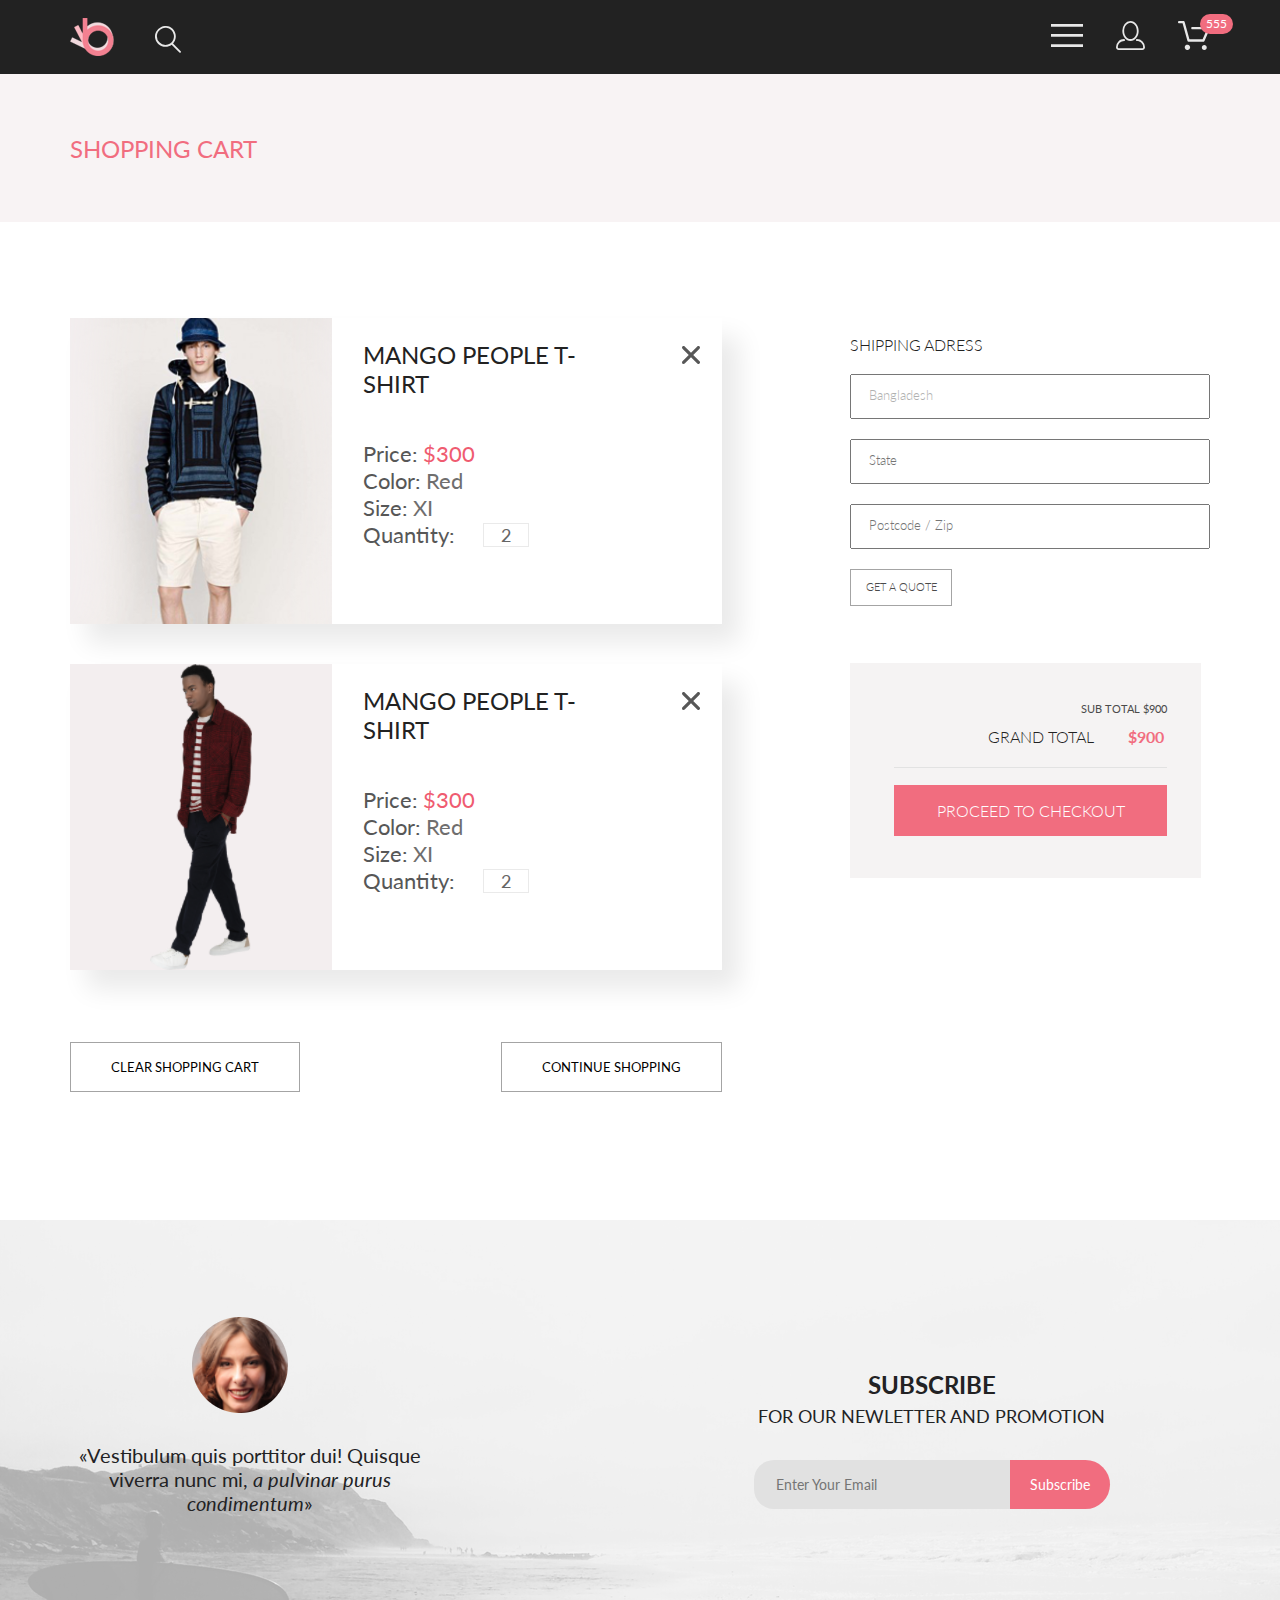
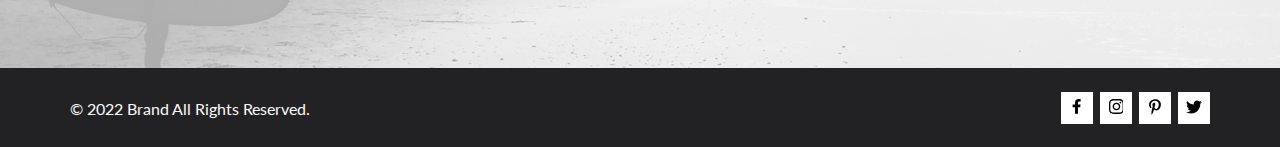
==== cart.html @ 94cdddfb "advanced verstka home work 5" ====
<!DOCTYPE html>
<html lang="en">
  <head>
    <meta charset="UTF-8">
    <meta name="viewport" content="width=device-width, initial-scale=1.0">
    <link rel="preconnect" href="https://fonts.googleapis.com">
    <link rel="preconnect" href="https://fonts.gstatic.com" crossorigin>
    <link href="https://fonts.googleapis.com/css2?family=Lato:ital,wght@0,100;0,300;0,400;0,700;0,900;1,100;1,300;1,400;1,700;1,900&display=swap" rel="stylesheet">
    <link rel="stylesheet" href="./css/style.css">
    <title>Document</title>
  </head>
  <body>
    <header class="header center">
      <nav class="header__left">
        <a href="./index.html" class="header__link">
          <img src="./img/logo_icon.svg" alt="логотип">
        </a>
        <a href="#" class="header__link">
          <svg width="26.002" height="26.792" fill="none" xmlns="http://www.w3.org/2000/svg"><path d="M18.06 17.41c1.61-1.76 2.57-4.02 2.71-6.4.14-2.39-.54-4.74-1.94-6.68-1.39-1.94-3.4-3.34-5.71-3.97a10.382 10.382 0 0 0-11.98 5.3 10.404 10.404 0 0 0-.92 6.89c.5 2.33 1.78 4.43 3.64 5.93s4.17 2.31 6.56 2.3c2.25.01 4.44-.73 6.24-2.08l7.75 7.8c.08.09.18.16.3.21.11.05.23.08.36.08a.937.937 0 0 0 .66-.29.98.98 0 0 0 .27-.67c0-.25-.1-.49-.27-.67l-7.67-7.75ZM1.88 10.28c.02-1.68.53-3.32 1.47-4.72A8.561 8.561 0 0 1 7.2 2.45c1.56-.64 3.27-.8 4.92-.46 1.65.33 3.17 1.15 4.36 2.35a8.534 8.534 0 0 1 2.31 4.37c.33 1.65.16 3.37-.49 4.92a8.463 8.463 0 0 1-3.15 3.82c-1.4.94-3.05 1.44-4.73 1.44a8.641 8.641 0 0 1-6.05-2.54 8.597 8.597 0 0 1-2.49-6.07Z" fill="#E8E8E8"/></svg>
        </a>
      </nav>
      <nav class="header__right">
        <input type="checkbox" name="show-menu" id="show-menu">
        <label class="show-menu" for="show-menu">
            <svg width="32" height="23" fill="none" xmlns="http://www.w3.org/2000/svg">
            <path d="M0 23v-2.69h32V23H0Zm0-10.24v-2.7h32v2.7H0ZM0 2.68V0h32v2.68H0Z" fill="#E8E8E8"/>
            </svg>
        </label>
        <div class="popup-menu">
          <div class="popup-menu__relative">
            <button class="popup-menu__close">
              <svg width="12.012" height="12.012" fill="none" xmlns="http://www.w3.org/2000/svg">
                <path d="m7.41 6 4.3-4.29c.19-.19.29-.45.29-.71a.99.99 0 0 0-1-1c-.26 0-.52.1-.71.29L6 4.59 1.71.29A.99.99 0 0 0 1 0a.99.99 0 0 0-1 1c0 .26.1.52.29.71L4.59 6l-4.3 4.29A.986.986 0 0 0 0 11a.986.986 0 0 0 .29.71c.09.09.21.17.33.22.12.05.25.08.38.08s.26-.03.39-.08c.12-.05.23-.13.32-.22L6 7.41l4.29 4.3c.09.09.21.17.33.22.12.05.25.08.38.08s.26-.03.39-.08c.12-.05.23-.13.32-.22s.17-.2.22-.33c.05-.12.08-.25.08-.38s-.03-.26-.08-.38a.955.955 0 0 0-.22-.33L7.41 6Z" fill="#6F6E6E"/>
              </svg>
            </button>
            <h2 class="popup-menu__title">MENU</h2>
            <ul class="popup-menu__list">
              <li class="popup-menu__item">
                <span class="popup-menu__item-title">MAN</span>
                <a href="./catalog.html" class="popup-menu__link">Accessories</a>
                <a href="./catalog.html" class="popup-menu__link">Bags</a>
                <a href="./catalog.html" class="popup-menu__link">Denim</a>
                <a href="./catalog.html" class="popup-menu__link">T-Shirts</a>
              </li>
              <li class="popup-menu__item">
                <span class="popup-menu__item-title">WOMAN</span>
                <a href="./catalog.html" class="popup-menu__link">Accessories</a>
                <a href="./catalog.html" class="popup-menu__link">Jackets &amp;&nbsp;Coats</a>
                <a href="./catalog.html" class="popup-menu__link">Polos</a>
                <a href="./catalog.html" class="popup-menu__link">T-Shirts</a>
                <a href="./catalog.html" class="popup-menu__link">Shirts</a>
              </li>
              <li class="popup-menu__item">
                <span class="popup-menu__item-title">KIDS</span>
                <a href="./catalog.html" class="popup-menu__link">Accessories</a>
                <a href="./catalog.html" class="popup-menu__link">Jackets &amp;&nbsp;Coats</a>
                <a href="./catalog.html" class="popup-menu__link">Polos</a>
                <a href="./catalog.html" class="popup-menu__link">T-Shirts</a>
                <a href="./catalog.html" class="popup-menu__link">Shirts</a>
                <a href="./catalog.html" class="popup-menu__link">Bags</a>
              </li>
            </ul>
          </div>
        </div>
        <a href="./registration.html" class="header__link">
          <svg width="29" height="29" fill="none" xmlns="http://www.w3.org/2000/svg">
            <path d="M14.5 19.93c4.5 0 8.15-4.47 8.15-9.97C22.65 4.47 19 0 14.5 0a7.43 7.43 0 0 0-5.84 3 11.106 11.106 0 0 0-2.32 6.97c0 5.49 3.66 9.96 8.16 9.96Zm0-18.12c3.5 0 6.34 3.66 6.34 8.15 0 4.5-2.85 8.16-6.34 8.16-3.5 0-6.35-3.66-6.35-8.16 0-4.49 2.85-8.15 6.35-8.15Zm6.34 16.31c-.24 0-.47.1-.64.27a.91.91 0 0 0-.27.64c0 .24.1.47.27.64.17.17.4.26.64.26 1.68 0 3.29.67 4.48 1.86a6.36 6.36 0 0 1 1.86 4.49.9.9 0 0 1-.26.64.9.9 0 0 1-.64.26H2.71a.9.9 0 0 1-.64-.26.944.944 0 0 1-.26-.64c0-1.68.67-3.3 1.86-4.49a6.378 6.378 0 0 1 4.48-1.86.9.9 0 0 0 .64-.26c.17-.17.27-.4.27-.64s-.1-.47-.27-.64a.91.91 0 0 0-.64-.27c-2.16 0-4.23.86-5.76 2.39A8.15 8.15 0 0 0 0 26.28c0 .72.28 1.41.79 1.92s1.2.79 1.92.8h23.57a2.76 2.76 0 0 0 1.92-.8c.51-.51.79-1.2.8-1.92a8.202 8.202 0 0 0-2.4-5.77 8.145 8.145 0 0 0-5.76-2.39Z" fill="#E8E8E8"/>
          </svg>
        </a>
        <div class="header__basket">
          <a href="#" class="header__link">
            <svg width="31.996" height="29" fill="none" xmlns="http://www.w3.org/2000/svg"><path d="M26.2 29c-.65-.03-1.26-.31-1.71-.78-.44-.47-.68-1.1-.67-1.75.01-.65.28-1.27.74-1.72a2.52 2.52 0 0 1 1.74-.71c.64 0 1.27.26 1.73.71.46.45.73 1.07.74 1.72.02.65-.23 1.28-.67 1.75-.44.47-1.06.75-1.7.78h-.2ZM6.75 26.31c0-.53.16-1.04.45-1.48.29-.44.71-.79 1.2-.99.49-.2 1.03-.26 1.55-.15.52.1 1 .36 1.37.73.38.37.63.85.74 1.37.1.52.05 1.06-.16 1.55-.2.49-.54.91-.98 1.2a2.647 2.647 0 0 1-2.52.25 2.654 2.654 0 0 1-1.45-1.45c-.13-.32-.2-.67-.2-1.03Zm3.8-5.63a1.197 1.197 0 0 1-1.15-.87L4.57 2.36H1.18c-.32 0-.62-.13-.84-.35C.12 1.79 0 1.49 0 1.18 0 .86.12.56.34.34.56.12.86 0 1.18 0h4.28c.26-.01.51.08.72.24.2.15.35.37.42.62l4.83 17.46h13.18L29 8.27H14.4c-.16 0-.32-.02-.47-.08-.14-.06-.28-.14-.39-.25a1.142 1.142 0 0 1-.36-.85c0-.16.03-.32.09-.46.06-.15.15-.28.27-.39.11-.11.25-.2.39-.26.15-.05.31-.08.47-.07h16.41c.19-.01.39.04.56.14.17.09.32.22.42.39.11.16.18.35.2.55.01.19-.02.39-.09.57l-5.41 12.41c-.09.21-.24.39-.44.52-.19.12-.41.19-.64.19H10.55Z" fill="#E8E8E8"/></svg>
          </a>
          <div class="header__basket-added">555</div>
        </div>
      </nav>
    </header>
    <main>
      <nav class="first-section-header center">
        <a href="#" class="first-section-header__left">SHOPPING CART</a>
      </nav>
      <section class="shopping center">
        <div class="shopping__cards">
          <div class="card">
            <img src="./img/card_1.png" alt="карточка товара" class="card__img">
            <svg class="card__close" width="18" height="18" fill="none" xmlns="http://www.w3.org/2000/svg">
              <path d="m11.24 9 6.29-6.29c.29-.3.46-.7.46-1.12 0-.42-.17-.83-.46-1.13-.3-.3-.7-.46-1.13-.46-.42 0-.82.16-1.12.46L9 6.75 2.71.46C2.41.16 2.01 0 1.59 0 1.16 0 .76.16.46.46c-.3.3-.46.7-.46 1.13 0 .42.16.82.46 1.12L6.75 9 .46 15.28c-.3.3-.46.7-.46 1.12A1.588 1.588 0 0 0 1.59 18c.42 0 .82-.17 1.12-.47L9 11.24l6.28 6.29a1.583 1.583 0 0 0 2.25 0 1.583 1.583 0 0 0 0-2.25L11.24 9Z" fill="#575757"/>
            </svg>
            <div class="card__description">
              <a href="./product.html" class="card__link">MANGO PEOPLE T-SHIRT</a>
              <div class="card__specifications">
                <div class="card__price">
                  Price:
                  <p class="card__price-value">
                    $300
                  </p>
                </div>
                <div class="card__color">
                  Color:
                  <p class="card__color-value">
                    Red
                  </p>
                </div>
                <div class="card__size">
                  Size:
                  <p class="card__size-value">
                    XI
                  </p>
                </div>
                <div class="card__quantity">
                  <span>Quantity: </span>
                  <input type="number" name="inp_quantity" id="quantity_value" class="card__quantity-value" value="2" min="0">
                </div>
              </div>
            </div>
          </div>
          <div class="card">
            <img src="./img/card_2.png" alt="карточка товара" class="card__img">
            <svg class="card__close" width="18" height="18" fill="none" xmlns="http://www.w3.org/2000/svg">
              <path d="m11.24 9 6.29-6.29c.29-.3.46-.7.46-1.12 0-.42-.17-.83-.46-1.13-.3-.3-.7-.46-1.13-.46-.42 0-.82.16-1.12.46L9 6.75 2.71.46C2.41.16 2.01 0 1.59 0 1.16 0 .76.16.46.46c-.3.3-.46.7-.46 1.13 0 .42.16.82.46 1.12L6.75 9 .46 15.28c-.3.3-.46.7-.46 1.12A1.588 1.588 0 0 0 1.59 18c.42 0 .82-.17 1.12-.47L9 11.24l6.28 6.29a1.583 1.583 0 0 0 2.25 0 1.583 1.583 0 0 0 0-2.25L11.24 9Z" fill="#575757"/>
            </svg>
            <div class="card__description">
              <a href="./product.html" class="card__link">MANGO PEOPLE T-SHIRT</a>
              <div class="card__specifications">
                <div class="card__price">
                  Price:
                  <p class="card__price-value">
                    $300
                  </p>
                </div>
                <div class="card__color">
                  Color:
                  <p class="card__color-value">
                    Red
                  </p>
                </div>
                <div class="card__size">
                  Size:
                  <p class="card__size-value">
                    XI
                  </p>
                </div>
                <div class="card__quantity">
                  <span>Quantity: </span>
                  <input
                    type="number" name="inp_quantity" id="quantity_value2" class="card__quantity-value" value="2" min="0">
                </div>
              </div>
            </div>
          </div>
          <div class="shopping__buttons">
            <button class="shopping__button">
              CLEAR SHOPPING CART
            </button>
            <button class="shopping__button">
              CONTINUE SHOPPING
            </button>
          </div>
        </div>
        <form action="#" class="form">
          <div class="form__inputs">
            <h2 class="form__title">
              SHIPPING ADRESS
            </h2>
            <input type="text" class="form__country" placeholder="Bangladesh">
            <input type="text" class="form__state" placeholder="State">
            <input type="text" class="form__postindex" placeholder="Postcode / Zip">
            <button class="form__getbutton">
              GET A&nbsp;QUOTE
            </button>
          </div>
          <div class="form__total">
            <p class="form__total-cost">
              SUB TOTAL
              <span class="shopping_address_total_cost_value">$900</span>
            </p>
            <p class="form__grandcost">
              GRAND TOTAL
              <span class="form__grandcost-value">$900</span>
            </p>
              <div class="form__divider">
                <button class="form__button">
                  PROCEED TO&nbsp;CHECKOUT
                </button>
              </div>
          </div>
        </form>
      </section>
    </main>
    <footer class="relative-footer">
      <div class="subscribe">
        <div class="subscribe__shading">
          <div class="subscribe__photo">
            <img src="./img/happy_woman_intersect.png" alt="иконка счастливой женщины" class="subscribe__img">
            <p class="subscribe__text">
              &laquo;Vestibulum quis porttitor dui! Quisque<br>viverra nunc&nbsp;mi, <i>a&nbsp;pulvinar purus<br>condimentum</i>&raquo;
            </p>
          </div>
          <form class="subscribe__form" action="#" method="post">
            <h2 class="subscribe__title">
              SUBSCRIBE<br><span>FOR OUR NEWLETTER AND PROMOTION</span>
            </h2>
            <div class="subscribe__email">
              <input type="email" name="user_email" placeholder="Enter Your Email" id="inp_user_email">
              <button class="subscribe__button">Subscribe</button>
            </div>
          </form>
        </div>
      </div>
      <div class="footer center">
        <h2 class="footer__copyright">&copy;&nbsp;2022 Brand All Rights Reserved.</h2>
        <nav class="footer__nav">
          <a class="footer__link">
            <svg width="9.932739" height="16.000000" fill="none" xmlns="http://www.w3.org/2000/svg">
              <rect width="9.932734" height="16.000000" fill="white" fill-opacity="0"/>
              <rect width="9.932734" height="16.000000" fill="#FFFFFF" fill-opacity="0"/>
              <path d="M8.16 8.28L8.58 5.61L5.96 5.61L5.96 3.88C5.96 3.15 6.32 2.44 7.5 2.44L8.69 2.44L8.69 0.17C8.69 0.17 7.61 0 6.57 0C4.42 0 3.01 1.27 3.01 3.58L3.01 5.61L0.62 5.61L0.62 8.28L3.01 8.28L3.01 14.72L5.96 14.72L5.96 8.28L8.16 8.28Z" fill="#000000" fill-opacity="1.000000" fill-rule="nonzero"/>
            </svg>
          </a>
          <a class="footer__link">
            <svg width="14.899048" height="17.000000" fill="none" xmlns="http://www.w3.org/2000/svg">
              <rect width="14.899101" height="17.000000" fill="#FFFFFF" fill-opacity="0"/>
              <path id="Vector" d="M7.45 4.68C5.33 4.68 3.63 6.38 3.63 8.49C3.63 10.6 5.33 12.31 7.45 12.31C9.56 12.31 11.27 10.6 11.27 8.49C11.27 6.38 9.56 4.68 7.45 4.68ZM7.45 10.97C6.08 10.97 4.96 9.86 4.96 8.49C4.96 7.12 6.08 6.01 7.45 6.01C8.82 6.01 9.93 7.12 9.93 8.49C9.93 9.86 8.81 10.97 7.45 10.97ZM12.32 4.52C12.32 5.02 11.92 5.41 11.43 5.41C10.93 5.41 10.53 5.01 10.53 4.52C10.53 4.03 10.93 3.63 11.43 3.63C11.92 3.63 12.32 4.03 12.32 4.52ZM14.85 5.42C14.79 4.23 14.52 3.18 13.64 2.31C12.77 1.44 11.71 1.16 10.52 1.1C9.29 1.03 5.6 1.03 4.37 1.1C3.18 1.16 2.12 1.43 1.25 2.3C0.37 3.17 0.1 4.23 0.04 5.42C-0.03 6.65 -0.03 10.33 0.04 11.56C0.1 12.75 0.37 13.81 1.25 14.68C2.12 15.55 3.18 15.82 4.37 15.88C5.6 15.95 9.29 15.95 10.52 15.88C11.71 15.82 12.77 15.55 13.64 14.68C14.51 13.81 14.79 12.75 14.85 11.56C14.92 10.33 14.92 6.65 14.85 5.42ZM13.26 12.88C13 13.53 12.5 14.03 11.84 14.29C10.86 14.68 8.53 14.59 7.45 14.59C6.36 14.59 4.03 14.68 3.05 14.29C2.4 14.03 1.9 13.53 1.64 12.88C1.25 11.9 1.34 9.57 1.34 8.49C1.34 7.41 1.25 5.08 1.64 4.11C1.9 3.45 2.4 2.95 3.05 2.69C4.04 2.3 6.36 2.39 7.45 2.39C8.53 2.39 10.86 2.31 11.84 2.69C12.49 2.95 13 3.45 13.26 4.11C13.65 5.09 13.56 7.41 13.56 8.49C13.56 9.57 13.65 11.9 13.26 12.88Z" fill="#000000" fill-opacity="1.000000" fill-rule="nonzero"/>
            </svg>
          </a>
          <a class="footer__link">
            <svg width="11.919" height="16" fill="none" xmlns="http://www.w3.org/2000/svg">
                <path d="M6.33.2C3.14.2 0 2.34 0 5.79 0 8 1.22 9.25 1.97 9.25c.31 0 .48-.87.48-1.11 0-.29-.73-.91-.73-2.12 0-2.51 1.9-4.29 4.36-4.29 2.11 0 3.67 1.21 3.67 3.43 0 1.66-.66 4.77-2.8 4.77-.77 0-1.43-.56-1.43-1.37 0-1.18.82-2.32.82-3.54 0-2.07-2.92-1.7-2.92.8 0 .53.07 1.11.3 1.59-.43 1.85-1.3 4.62-1.3 6.53 0 .59.08 1.17.14 1.76.1.12.05.11.21.05 1.56-2.15 1.51-2.58 2.22-5.4.38.73 1.37 1.13 2.15 1.13 3.29 0 4.77-3.24 4.77-6.15C11.91 2.22 9.25.2 6.33.2Z" fill="#000"/>
            </svg>
          </a>
          <a class="footer__link">
            <svg width="15.892" height="16" fill="none" xmlns="http://www.w3.org/2000/svg">
                <path d="M14.25 4.74c.01.14.01.28.01.42 0 4.34-3.27 9.33-9.26 9.33-1.85 0-3.56-.54-5-1.47.26.03.51.04.78.04 1.52 0 2.93-.52 4.05-1.4a3.255 3.255 0 0 1-3.05-2.27c.2.03.4.05.62.05.29 0 .58-.04.85-.12A3.265 3.265 0 0 1 .64 6.11v-.04c.43.24.94.39 1.47.41A3.295 3.295 0 0 1 .66 3.75c0-.61.16-1.17.44-1.65a9.253 9.253 0 0 0 6.72 3.43c-.05-.25-.08-.5-.08-.75C7.74 2.97 9.19 1.5 11 1.5c.93 0 1.78.39 2.38 1.03.73-.14 1.44-.41 2.06-.79-.24.76-.75 1.4-1.43 1.81.66-.07 1.29-.26 1.88-.51-.45.65-1 1.23-1.64 1.7Z" fill="#000"/>
            </svg>
          </a>
        </nav>
      </div>
    </footer>
  </body>
</html>
---- css/style.css ----
@charset "UTF-8";
.registration {
  display: flex;
  flex-wrap: wrap;
  justify-content: space-between;
  align-items: flex-start;
  gap: 128px;
  padding-top: 64px;
  padding-bottom: 96px;
}
.registration .reg-form {
  width: 360px;
  display: flex;
  flex-wrap: wrap;
  justify-content: center;
  align-items: flex-start;
  gap: 20px;
  flex-direction: column;
}
.registration .reg-form > input {
  width: 360px;
  padding-top: 13px;
  padding-bottom: 16px;
  padding-left: 17px;
  box-sizing: border-box;
  outline: none;
  color: #222;
  border: solid 1px #A4A4A4;
}
.registration .reg-form > input::-moz-placeholder {
  font-weight: 300;
  font-size: 13px;
  line-height: 16px;
  color: #B1B1B1;
}
.registration .reg-form > input::placeholder {
  font-weight: 300;
  font-size: 13px;
  line-height: 16px;
  color: #B1B1B1;
}
.registration .reg-form__fio {
  font-weight: 300;
  font-size: 16px;
  line-height: 19px;
  color: #222;
}
.registration .reg-form__login-details {
  font-weight: 300;
  font-size: 16px;
  line-height: 19px;
  color: #222;
}
.registration .reg-form__radio {
  display: flex;
  flex-wrap: wrap;
  justify-content: center;
  align-items: center;
  gap: 10px;
  margin-top: 11px;
  margin-bottom: 13px;
  color: black;
}
.registration .reg-form__label {
  margin-right: 10px;
  font-weight: 300;
  font-size: 11px;
  line-height: 13px;
  color: #222;
}
.registration .reg-form__hint {
  font-weight: 300;
  font-size: 13px;
  line-height: 16px;
  color: #B1B1B1;
  margin-top: -5px;
  margin-bottom: 19px;
}
.registration .reg-form__button {
  padding: 16px 30px;
  color: white;
  background-color: #F16D7F;
  border: none;
  display: flex;
  flex-wrap: wrap;
  justify-content: center;
  align-items: center;
  gap: 20px;
  transition: background-color 0.3s;
}
.registration .reg-form__button:hover {
  background-color: #EF5B70;
}
.registration__notes {
  display: flex;
  flex-wrap: wrap;
  justify-content: flex-start;
  align-items: flex-start;
  gap: 22px;
  flex-direction: column;
  font-weight: 300;
  font-size: 24px;
  line-height: 29px;
  color: #000;
  max-width: 652px;
}
.registration__title {
  font-weight: 300;
  font-size: 24px;
  line-height: 29px;
  color: #000;
}
.registration__list {
  list-style-type: none;
  list-style-position: inside;
}
.registration__item {
  padding-bottom: 16px;
  display: flex;
}
.registration__item::before {
  padding-right: 22px;
  content: "✓";
}
.registration__span {
  display: inline-block;
}

@media (max-width: 1139px) and (min-width: 768px) {
  .registration {
    gap: 22px;
    padding-top: 40px;
  }
  .registration__notes {
    font-weight: 300;
    font-size: 16px;
    line-height: 19px;
    color: #000;
    flex-grow: 1;
    flex-basis: 354px;
  }
  .registration__title {
    font-weight: 300;
    font-size: 16px;
    line-height: 19px;
    color: #000;
    padding-bottom: 10px;
  }
}
input[type=number]::-webkit-outer-spin-button,
input[type=number]::-webkit-inner-spin-button {
  -webkit-appearance: none;
  margin: 0;
}

.shopping {
  padding-top: 96px;
  padding-bottom: 128px;
  display: flex;
  flex-wrap: wrap;
  justify-content: space-between;
  align-items: flex-start;
}
.shopping__cards {
  display: flex;
  flex-wrap: wrap;
  justify-content: center;
  align-items: center;
  gap: 40px;
  flex-direction: column;
}
.shopping .card {
  box-shadow: 17px 19px 24px #EAEAEA;
  display: flex;
  flex-wrap: wrap;
  justify-content: center;
  align-items: flex-start;
  font-weight: 400;
  font-size: 22px;
  line-height: 27px;
  color: #575757;
  position: relative;
}
.shopping .card__description {
  margin: 22px 97px 62px 31px;
  width: 262px;
}
.shopping .card__description input {
  text-align: center;
}
.shopping .card__close {
  position: absolute;
  right: 22px;
  top: 28px;
}
.shopping .card__close path {
  transition: fill 0.3s;
}
.shopping .card__close:hover path {
  fill: #F16D7F;
}
.shopping .card__link {
  display: inline-block;
  padding-bottom: 42px;
  width: 262px;
  font-weight: 400;
  font-size: 24px;
  line-height: 29px;
  color: #222;
  transition: color 0.3s;
}
.shopping .card__link:hover {
  color: #F16D7F;
}
.shopping .card__specifications {
  padding-bottom: 5px;
}
.shopping .card__price {
  display: flex;
  flex-wrap: wrap;
  justify-content: flex-start;
  align-items: center;
}
.shopping .card__price-value {
  padding-left: 5px;
  padding-right: 5px;
  color: #EF5B70;
}
.shopping .card__color {
  display: flex;
  flex-wrap: wrap;
  justify-content: flex-start;
  align-items: center;
}
.shopping .card__color-value {
  padding-left: 5px;
  padding-right: 5px;
  color: #6F6E6E;
}
.shopping .card__size {
  display: flex;
  flex-wrap: wrap;
  justify-content: flex-start;
  align-items: center;
}
.shopping .card__size-value {
  padding-left: 5px;
  padding-right: 5px;
  color: #6F6E6E;
}
.shopping .card__quantity {
  display: flex;
  flex-wrap: wrap;
  justify-content: flex-start;
  align-items: center;
}
.shopping .card__quantity-value {
  font-weight: 400;
  font-size: 18px;
  line-height: 22px;
  color: #656565;
  width: 44px;
  margin-left: 28px;
  border: solid 1px #EAEAEA;
}
.shopping__buttons {
  width: 100%;
  display: flex;
  flex-wrap: wrap;
  justify-content: space-between;
  align-items: center;
  margin-top: 32px;
}
.shopping__button {
  padding: 16px 40px;
  background-color: transparent;
  border: solid 1px #A4A4A4;
  transition: all 0.3s;
}
.shopping__button:hover {
  color: white;
  background-color: #6F6E6E;
}
.shopping .form {
  display: flex;
  flex-wrap: wrap;
  justify-content: center;
  align-items: flex-start;
  gap: 57px;
  flex-direction: column;
  padding-top: 17px;
}
.shopping .form__inputs {
  display: flex;
  flex-wrap: wrap;
  justify-content: space-between;
  align-items: flex-start;
  gap: 20px;
  flex-direction: column;
}
.shopping .form__inputs > input {
  width: 360px;
  height: 45px;
  padding-top: 13px;
  padding-bottom: 16px;
  padding-left: 17px;
  box-sizing: border-box;
  outline: none;
  font-weight: 300;
  font-size: 13px;
  line-height: 16px;
  color: #222;
}
.shopping .form__title {
  font-weight: 300;
  font-size: 16px;
  line-height: 19px;
  color: #222;
}
.shopping .form__country::-webkit-input-placeholder {
  color: #B1B1B1;
}
.shopping .form__getbutton {
  background-color: transparent;
  padding: 10px 14px 12px 15px;
  border: solid 1px #A4A4A4;
  font-weight: 300;
  font-size: 11px;
  line-height: 13px;
  color: #4A4A4A;
  transition: all 0.3s;
}
.shopping .form__getbutton:hover {
  color: white;
  background-color: #6F6E6E;
}
.shopping .form__total {
  background-color: #F5F3F3;
  padding: 39px 34px 42px 44px;
  box-sizing: border-box;
  display: flex;
  flex-wrap: wrap;
  justify-content: center;
  align-items: flex-end;
  flex-direction: column;
}
.shopping .form__total-cost {
  padding-bottom: 12px;
  font-weight: 400;
  font-size: 11px;
  line-height: 13px;
  color: #4A4A4A;
}
.shopping .form__total-cost_value {
  padding-left: 30px;
}
.shopping .form__grandcost {
  padding-bottom: 21px;
  padding-right: 3px;
  font-weight: 300;
  font-size: 16px;
  color: #222;
}
.shopping .form__grandcost-value {
  padding-left: 30px;
  font-weight: 700;
  font-size: 16px;
  color: #F16D7F;
}
.shopping .form__divider {
  border-top: solid 1px #E2E2E2;
}
.shopping .form__button {
  width: 273px;
  padding: 16px 41px;
  margin-top: 17px;
  border: none;
  background-color: #F16D7F;
  font-weight: 300;
  font-size: 16px;
  line-height: 19px;
  color: white;
  transition: background-color 0.3s;
}
.shopping .form__button:hover {
  background-color: #EF5B70;
}

@media (max-width: 1139px) and (min-width: 768px) {
  .shopping {
    display: flex;
    flex-wrap: wrap;
    justify-content: center;
    align-items: flex-start;
    gap: 64px;
  }
  .shopping .card {
    position: relative;
  }
  .shopping .card__description {
    margin-right: 179px;
  }
  .shopping .card__close {
    right: 24px;
  }
  .shopping__buttons {
    display: flex;
    flex-wrap: wrap;
    justify-content: center;
    align-items: center;
    gap: 48px;
    margin-top: 22px;
  }
  .shopping .form {
    padding-top: 0px;
    flex-direction: row;
    align-items: center;
    justify-content: space-between;
    gap: 0px;
    width: 100%;
  }
}
.filters {
  display: flex;
  flex-wrap: wrap;
  justify-content: flex-start;
  align-items: flex-start;
  gap: 390px;
  padding-top: 51px;
  padding-bottom: 64px;
}
.filters summary::marker {
  content: "";
}
.filters .menu {
  position: absolute;
  box-sizing: border-box;
}
.filters .menu > summary {
  display: flex;
  flex-wrap: wrap;
  justify-content: start;
  align-items: center;
  gap: 11px;
  margin-bottom: 16px;
}
.filters .menu[open] {
  width: 360px;
  padding: 13px 16px 16px;
  margin-top: -13px;
  background-color: #fff;
  color: #EF5B70;
  box-shadow: 6px 4px 35px 0px #EBEBEB;
}
.filters .menu[open] path {
  fill: #EF5B70;
}
.filters .menu__absolute {
  font-weight: 600;
  font-size: 14px;
  line-height: 17px;
}
.filters .menu__absolute[open] path {
  fill: #EF5B70;
}
.filters .menu__level1 {
  margin-bottom: 18px;
}
.filters .menu__level1:last-child {
  margin-bottom: 0px;
}
.filters .menu__level1 summary {
  border-left: solid 5px #EF5B70;
  border-bottom: solid 1px #EBEBEB;
  padding: 8px 0px 11px 11px;
  color: #6F6E6E;
}
.filters .menu__level1[open] {
  margin-bottom: 0px;
}
.filters .menu__level1[open] summary {
  border-bottom: solid 1px #EF5B70;
  color: #EF5B70;
  margin-bottom: 24px;
}
.filters .menu__level1-link {
  display: block;
  font-weight: 400;
  font-size: 14px;
  line-height: 17px;
  color: #6F6E6E;
  padding-left: 34px;
  padding-bottom: 11px;
  transition: color 0.3s;
}
.filters .menu__level1-link:last-child {
  padding-bottom: 24px;
}
.filters .menu__level1-link:first-child {
  padding-bottom: 24px;
}
.filters .menu__level1-link:hover {
  color: #F16D7F;
}
.filters__items {
  display: flex;
  flex-wrap: wrap;
  justify-content: space-between;
  align-items: center;
  gap: 28px;
}
.filters__items summary {
  font-weight: 400;
  font-size: 14px;
  line-height: 17px;
  color: #6F6E6E;
  display: flex;
  flex-wrap: wrap;
  justify-content: center;
  align-items: center;
  gap: 10px;
  margin-bottom: 9px;
}
.filters__checkboxes {
  position: absolute;
  font-weight: 400;
  font-size: 14px;
  line-height: 16px;
  color: #6F6E6E;
  background-color: #fff;
  box-shadow: 6px 4px 35px 0px #EBEBEB;
  padding: 7px 9px 11px 9px;
  display: flex;
  flex-wrap: wrap;
  justify-content: center;
  align-items: flex-start;
  gap: 6px;
  flex-direction: column;
}
.filters__checkboxes input {
  margin-right: 9px;
}

.cards-catalog {
  display: flex;
  flex-wrap: wrap;
  justify-content: center;
  align-items: center;
  gap: 48px;
  flex-direction: column;
}
.cards-catalog__div {
  display: flex;
  flex-wrap: wrap;
  justify-content: center;
  align-items: center;
  gap: 30px;
  flex-wrap: wrap;
}
.cards-catalog .card {
  width: 360px;
  height: 587px;
  background-color: #F8F8F8;
}
.cards-catalog .card__description {
  padding: 24px 16px;
}
.cards-catalog .card__title {
  font-weight: bold;
  font-size: 13px;
  line-height: 16px;
  color: black;
  margin-bottom: 12px;
  display: block;
  transition: color 0.3s;
}
.cards-catalog .card__title:hover {
  color: #F16D7F;
}
.cards-catalog .card__info {
  font-weight: 300;
  font-size: 14px;
  line-height: 17px;
  color: #5D5D5D;
  margin-bottom: 18px;
}
.cards-catalog .card__price {
  font-weight: 400;
  font-size: 16px;
  line-height: 19px;
  color: #F16D7F;
}
.cards-catalog__pagination {
  margin-bottom: 96px;
  padding: 12px 15px;
  border: solid 1px #EBEBEB;
}
.cards-catalog__pagination svg:hover path {
  transition: fill 0.3s;
  fill: #EF5B70;
}
.cards-catalog__page {
  font-weight: 300;
  font-size: 16px;
  line-height: 19px;
  color: #C4C4C4;
}
.cards-catalog__page_selected {
  color: #EF5B70;
}
.cards-catalog__list {
  display: inline-block;
  list-style-type: none;
}
.cards-catalog__list-item {
  display: inline;
  padding-left: 18px;
}
.cards-catalog__list-item:last-child {
  padding-right: 18px;
}
.cards-catalog__list-item_hide {
  display: none;
}
.cards-catalog__list-item_zero-right-padding {
  padding-right: 0px;
}
.cards-catalog__list-item_zero-left-padding {
  padding-left: 0px;
}

@media (max-width: 1139px) and (min-width: 768px) {
  .filters {
    padding-top: 24px;
    padding-bottom: 40px;
    gap: 0px;
    justify-content: space-between;
  }
  .cards-catalog {
    gap: 40px;
  }
  .cards-catalog__div {
    gap: 16px;
  }
  .cards-catalog .card_card3 {
    display: none;
  }
  .cards-catalog .card__pagination {
    margin-bottom: 63px;
  }
}
.first-section-bottom {
  height: 777px;
  margin-bottom: 664px;
  background-color: #EAEAEA;
  display: flex;
  flex-wrap: wrap;
  justify-content: space-between;
  align-items: center;
  position: relative;
}
.first-section-bottom__arrow:hover path {
  transition: fill 0.3s;
  fill: #F16D7F;
}
.first-section-bottom .absolute {
  position: absolute;
  top: 712px;
  left: calc(50% - 570px);
  width: 1140px;
  padding: 0px;
  border: solid 1px #EAEAEA;
  background-color: #fff;
  display: flex;
  flex-wrap: wrap;
  justify-content: center;
  align-items: center;
  flex-direction: column;
}
.first-section-bottom .absolute__title {
  font-weight: 300;
  font-size: 14px;
  line-height: 17px;
  color: #F16D7F;
  margin-top: 65px;
  margin-bottom: 12px;
}
.first-section-bottom .absolute__divider {
  width: 63px;
  border-top: solid 3px #EF5B70;
  margin-bottom: 12px;
}
.first-section-bottom .absolute__h3 {
  font-weight: 300;
  font-size: 18px;
  line-height: 22px;
  color: #4D4D4D;
  margin-bottom: 49px;
}
.first-section-bottom .absolute__text {
  font-weight: 300;
  font-size: 14px;
  line-height: 17px;
  color: #5E5E5E;
  max-width: 555px;
  text-align: center;
  margin-bottom: 33px;
}
.first-section-bottom .absolute__price {
  font-weight: 300;
  font-size: 24px;
  line-height: 29px;
  color: #EF5B70;
  margin-bottom: 65px;
}
.first-section-bottom .absolute__divider2 {
  width: 642px;
  border-top: solid 1px #EF5B70;
  margin-bottom: 65px;
}
.first-section-bottom .absolute__nav {
  display: flex;
  flex-wrap: wrap;
  justify-content: space-between;
  align-items: center;
  gap: 23px;
}
.first-section-bottom .absolute__filter {
  font-weight: 400;
  font-size: 14px;
  line-height: 17px;
  color: #6F6E6E;
  display: flex;
  flex-wrap: wrap;
  justify-content: center;
  align-items: center;
  gap: 9px;
  margin-bottom: 49px;
}
.first-section-bottom .absolute__to-card {
  margin-bottom: 64px;
  border: none;
  display: block;
  display: flex;
  flex-wrap: wrap;
  justify-content: center;
  align-items: center;
  gap: 23px;
  font-weight: 400;
  font-size: 16px;
  line-height: 20px;
  color: #F26376;
  padding: 14px 57px 14px 23px;
  background-color: #fff;
  border: solid 1px #FF6A6A;
  transition: all 0.3s;
}
.first-section-bottom .absolute__to-card:hover {
  color: white;
  background-color: #F26376;
}
.first-section-bottom .absolute__to-card:hover path {
  transition: fill 0.3s;
  fill: white;
}

.cards-product {
  display: flex;
  flex-wrap: wrap;
  justify-content: center;
  align-items: center;
  gap: 30px;
  flex-wrap: wrap;
  margin-bottom: 128px;
}
.cards-product .card {
  width: 360px;
  height: 587px;
  background-color: #F8F8F8;
}
.cards-product .card__description {
  padding: 24px 16px;
}
.cards-product .card__title {
  font-weight: bold;
  font-size: 13px;
  line-height: 16px;
  color: black;
  margin-bottom: 12px;
  display: block;
  transition: color 0.3s;
}
.cards-product .card__title:hover {
  color: #F16D7F;
}
.cards-product .card__info {
  font-weight: 300;
  font-size: 14px;
  line-height: 17px;
  color: #5D5D5D;
  margin-bottom: 18px;
}
.cards-product .card__price {
  font-weight: 400;
  font-size: 16px;
  line-height: 19px;
  color: #F16D7F;
}

@media (max-width: 1139px) and (min-width: 768px) {
  .first-section-bottom .absolute {
    width: 100%;
    left: 0;
    min-width: 736px;
    border-left: none;
    border-right: none;
  }
  .cards-product {
    gap: 16px;
  }
  .cards-product .card_card1 {
    order: 1;
  }
  .cards-product .card_card3 {
    display: none;
  }
}
* {
  margin: 0;
  padding: 0;
  font-family: "Lato";
}

a {
  text-decoration: none;
}

img {
  display: block;
}

.center {
  padding-left: calc(50% - 570px);
  padding-right: calc(50% - 570px);
}

body {
  overflow-x: hidden;
}

.header {
  display: flex;
  flex-wrap: wrap;
  justify-content: space-between;
  align-items: center;
  background-color: #222;
  padding-top: 18px;
  padding-bottom: 18px;
  position: relative;
}
.header__left {
  display: flex;
  flex-wrap: wrap;
  justify-content: space-between;
  align-items: flex-end;
  gap: 41px;
}
.header__right {
  display: flex;
  flex-wrap: wrap;
  justify-content: space-between;
  align-items: center;
  gap: 33px;
}
.header__link path {
  transition: fill 0.3s;
}
.header__link:hover path {
  fill: #F16D7F;
}
.header__basket {
  display: flex;
  flex-wrap: wrap;
  justify-content: space-between;
  align-items: center;
  position: relative;
}
.header__basket-added {
  position: absolute;
  font-weight: 400;
  font-size: 12px;
  line-height: 14px;
  color: white;
  left: 70%;
  bottom: 60%;
  background-color: #F16D7F;
  border-radius: 15px;
  padding: 3px 6px;
}
.header .show-menu {
  cursor: pointer;
}
.header .show-menu path {
  transition: fill 0.3s;
}
.header .show-menu:hover path {
  fill: #F16D7F;
}
.header #show-menu {
  position: absolute;
  left: -999999px;
  visibility: hidden;
}
.header #show-menu:checked ~ .popup-menu {
  right: calc(50% - 570px);
}
.header .popup-menu {
  position: absolute;
  transition: right 0.3s;
  z-index: 1;
  top: 74px;
  right: -232px;
  background-color: white;
  padding-top: 37px;
  padding-bottom: 13px;
  padding-left: 34px;
  width: 232px;
  box-sizing: border-box;
}
.header .popup-menu__relative {
  position: relative;
}
.header .popup-menu__close {
  position: absolute;
  top: -20px;
  right: 16px;
  border: none;
  background-color: transparent;
}
.header .popup-menu__close path {
  transition: all 0.3s;
}
.header .popup-menu__close:hover path {
  fill: #EF5B70;
}
.header .popup-menu__title {
  font-weight: 700;
  font-size: 14px;
  line-height: 17px;
  color: black;
  padding-bottom: 24px;
}
.header .popup-menu__list {
  font-weight: 400;
  font-size: 14px;
  line-height: 17px;
  color: #F16D7F;
  list-style-type: none;
}
.header .popup-menu__item-title {
  display: block;
  padding-bottom: 12px;
}
.header .popup-menu__item {
  display: block;
  padding-bottom: 20px;
}
.header .popup-menu__link {
  font-weight: 400;
  font-size: 14px;
  line-height: 17px;
  color: #6F6E6E;
  display: block;
  padding-left: 22px;
  transition: color 0.3s;
}
.header .popup-menu__link:not(:last-child) {
  padding-bottom: 11px;
}
.header .popup-menu__link:hover {
  color: #F16D7F;
}

.first-section {
  display: flex;
  flex-wrap: wrap;
  justify-content: center;
  align-items: flex-start;
  height: 765px;
  background-color: #F1E4E6;
}
.first-section__left {
  display: flex;
  flex-wrap: wrap;
  justify-content: flex-end;
  align-items: center;
  width: 50%;
}
.first-section__right {
  width: 50%;
}
.first-section__title {
  margin-top: 335px;
  margin-left: 64px;
  padding-left: 16px;
  border-left: solid 12px #F16D7F;
}
.first-section__h2 {
  font-weight: 900;
  font-size: 48px;
  line-height: 58px;
  color: #222;
}
.first-section__h3 {
  font-weight: 700;
  font-size: 32px;
  line-height: 38px;
  color: #222;
}
.first-section__h3 > span {
  color: #F16D7F;
}

.first-section-header {
  background-color: #F8F3F4;
  height: 148px;
  display: flex;
  flex-wrap: wrap;
  justify-content: space-between;
  align-items: center;
}
.first-section-header__left {
  font-weight: 400;
  font-size: 24px;
  line-height: 29px;
  color: #F16D7F;
}
.first-section-header__right {
  display: flex;
  flex-wrap: wrap;
  justify-content: center;
  align-items: center;
}
.first-section-header__link {
  font-weight: 300;
  font-size: 14px;
  color: #636363;
}
.first-section-header__link:not(:last-child) {
  transition: color 0.3s;
}
.first-section-header__link:not(:last-child):hover {
  color: #F16D7F;
}
.first-section-header__link:not(:last-child)::after {
  content: "/";
  padding-left: 8px;
  padding-right: 8px;
}
.first-section-header__link:last-child {
  color: #F16D7F;
}

.offers {
  display: flex;
  flex-wrap: wrap;
  justify-content: center;
  align-items: center;
  gap: 30px;
  margin-top: 65px;
}
.offers .offer-card {
  background-repeat: no-repeat;
  background-position: center;
  background-size: cover;
}
.offers .offer-card_img1 {
  background-image: url(../img/slim_card_1_top.png);
}
.offers .offer-card_img2 {
  background-image: url(../img/slim_card_2_top.png);
}
.offers .offer-card_img3 {
  background-image: url(../img/slim_card_3_top.png);
}
.offers .offer-card_img4 {
  background-image: url(../img/fat_card_4_bottom.png);
}
.offers .offer-card_fader {
  background-image: url(../img/slim_shutter_card_top.png);
}
.offers .offer-card__discount {
  display: flex;
  flex-wrap: wrap;
  justify-content: center;
  align-items: center;
  flex-direction: column;
}
.offers .offer-card__discount_short-card {
  height: 260px;
  width: 360px;
}
.offers .offer-card__discount_long-card {
  height: 180px;
  width: 1140px;
}
.offers .offer-card__what {
  font-weight: 400;
  font-size: 16px;
  line-height: 19px;
  color: white;
}
.offers .offer-card__for {
  font-weight: 700;
  font-size: 24px;
  line-height: 29px;
  color: #F16D7F;
}

.cards {
  display: flex;
  flex-wrap: wrap;
  justify-content: center;
  align-items: center;
  flex-direction: column;
  margin-top: 97px;
  margin-bottom: 95px;
}
.cards__div {
  display: flex;
  flex-wrap: wrap;
  justify-content: center;
  align-items: center;
  gap: 30px;
  flex-wrap: wrap;
  margin-bottom: 48px;
}
.cards__title {
  font-weight: 400;
  font-size: 30px;
  line-height: 36px;
  color: #222;
  margin-bottom: 6px;
}
.cards__text {
  font-weight: 400;
  font-size: 14px;
  line-height: 17px;
  color: #9F9F9F;
  margin-bottom: 48px;
}
.cards .card {
  position: relative;
  width: 360px;
  height: 587px;
  background-color: #F8F8F8;
}
.cards .card__hover-background {
  display: flex;
  flex-wrap: wrap;
  justify-content: center;
  align-items: center;
  opacity: 0;
  position: absolute;
  left: 0;
  top: 0;
  background-image: url(../img/card_opacity.png);
  width: 360px;
  height: 420px;
  background-repeat: no-repeat;
  background-size: cover;
  transition: opacity 0.3s;
}
.cards .card__img:hover .card__hover-background {
  opacity: 1;
}
.cards .card__button {
  font-weight: 400;
  font-size: 14px;
  line-height: 17px;
  color: white;
  display: flex;
  flex-wrap: wrap;
  justify-content: center;
  align-items: center;
  gap: 11px;
  padding: 14px 16px;
  background-color: transparent;
  border: solid 1px white;
}
.cards .card__description {
  padding: 24px 16px;
}
.cards .card__title {
  font-weight: bold;
  font-size: 13px;
  line-height: 16px;
  color: black;
  margin-bottom: 12px;
  display: block;
  transition: color 0.3s;
}
.cards .card__title:hover {
  color: #F16D7F;
}
.cards .card__info {
  font-weight: 300;
  font-size: 14px;
  line-height: 17px;
  color: #5D5D5D;
  margin-bottom: 18px;
}
.cards .card__price {
  font-weight: 400;
  font-size: 16px;
  line-height: 19px;
  color: #F16D7F;
}
.cards__browse {
  font-weight: 400;
  font-size: 16px;
  line-height: 19px;
  color: #F26376;
  background-color: white;
  border: solid 1px #FF6A6A;
  padding: 15px 39px 14px 39px;
  transition: all 0.3s;
}
.cards__browse:hover {
  background-color: #F16D7F;
  color: white;
}

.features {
  background-color: #222224;
  padding-top: 104px;
  padding-bottom: 104px;
  display: flex;
  flex-wrap: wrap;
  justify-content: center;
  align-items: center;
  gap: 30px;
}
.features__item {
  display: flex;
  flex-wrap: wrap;
  justify-content: center;
  align-items: center;
  flex-direction: column;
  max-width: 360px;
}
.features__img {
  margin-bottom: 19px;
}
.features__title {
  font-weight: 400;
  font-size: 20px;
  line-height: 24px;
  color: #FBFBFB;
  margin-bottom: 16px;
}
.features__text {
  text-align: center;
  font-weight: 300;
  font-size: 14px;
  line-height: 17px;
  color: #FBFBFB;
}

.subscribe {
  background-image: url(../img/subscribe_img_backgound.png);
  background-repeat: no-repeat;
  background-size: cover;
  background-position: center;
}
.subscribe__shading {
  background-image: url(../img/subscribe_shading_backgound.png);
  background-repeat: no-repeat;
  background-size: cover;
  background-position: center;
  padding-bottom: 126px;
  display: flex;
  flex-wrap: wrap;
  justify-content: center;
  align-items: flex-start;
  gap: 223px;
}
.subscribe__photo {
  width: 360px;
  height: 225px;
  text-align: center;
  margin-top: 97px;
}
.subscribe__img {
  margin-bottom: 30px;
  padding-left: 122px;
}
.subscribe__text {
  font-weight: 400;
  font-size: 20px;
  color: #222224;
}
.subscribe__form {
  width: 557px;
  text-align: center;
  display: flex;
  flex-wrap: wrap;
  justify-content: center;
  align-items: center;
  gap: 32px;
  flex-direction: column;
  margin-top: 150px;
}
.subscribe__title {
  font-weight: 700;
  font-size: 24px;
  color: #222224;
}
.subscribe__title span {
  font-weight: 400;
  font-size: 18px;
}
.subscribe__email {
  display: flex;
}
.subscribe__email #inp_user_email {
  font-weight: 400;
  font-size: 14px;
  line-height: 17px;
  color: #222224;
  background-color: #E1E1E1;
  outline: none;
  border: none;
  border-top-left-radius: 20px;
  border-bottom-left-radius: 20px;
  width: 234px;
  height: 49px;
  padding-left: 22px;
}
.subscribe__button {
  font-weight: 400;
  font-size: 14px;
  line-height: 17px;
  color: #fff;
  background-color: #F16D7F;
  border: none;
  border-top-right-radius: 25px;
  border-bottom-right-radius: 25px;
  width: 100px;
  height: 49px;
  transition: background-color 0.3s;
}
.subscribe__button:hover {
  background-color: #EF5B70;
}

.footer {
  background-color: #222224;
  padding-top: 24px;
  padding-bottom: 23px;
  display: flex;
  flex-wrap: wrap;
  justify-content: space-between;
  align-items: center;
}
.footer__copyright {
  font-weight: 400;
  font-size: 16px;
  line-height: 19px;
  color: #FBFBFB;
}
.footer__nav {
  display: flex;
  flex-wrap: wrap;
  justify-content: space-between;
  align-items: center;
  gap: 7px;
}
.footer path {
  transition: fill 0.3s;
}
.footer__link {
  display: block;
  background-color: white;
  text-align: center;
  align-content: center;
  width: 32px;
  height: 32px;
}
.footer__link:hover {
  background-color: #F16D7F;
}
.footer__link:hover path {
  fill: white;
}

@media (max-width: 1139px) and (min-width: 768px) {
  .center {
    padding-left: calc(50% - 368px);
    padding-right: calc(50% - 368px);
  }
  .header #show-menu:checked ~ .popup-menu {
    right: calc(50% - 368px);
  }
  .first-section {
    height: 368px;
  }
  .first-section__left > img {
    height: 368px;
  }
  .first-section__title {
    margin-top: 138px;
    margin-left: 40px;
  }
  .first-section__h2 {
    font-weight: 900;
    font-size: 44px;
    line-height: 53px;
    color: #222;
  }
  .first-section__h3 {
    font-weight: 700;
    font-size: 24px;
    line-height: 29px;
    color: #222;
  }
  .offers {
    margin-top: 19px;
    gap: 20px;
  }
  .offers .offer-card__discount_short-card {
    height: 168px;
    width: 232px;
  }
  .offers .offer-card__discount_long-card {
    height: 116px;
    width: 736px;
  }
  .cards {
    margin-top: 155px;
    margin-bottom: 65px;
  }
  .cards__div {
    margin-bottom: 32px;
    gap: 16px;
  }
  .cards__title {
    margin-bottom: 3px;
  }
  .cards__text {
    margin-bottom: 73px;
  }
  .features {
    padding-top: 48px;
    padding-bottom: 64px;
    flex-direction: column;
    gap: 48px;
  }
  .subscribe {
    background-image: url(../img/subscribe_img_backgound_mini.png);
    height: 693px;
  }
  .subscribe__shading {
    background-image: url(../img/subscribe_shading_backgound_mini.png);
    padding-bottom: 0px;
    display: flex;
    flex-wrap: wrap;
    justify-content: center;
    align-items: CENTER;
    gap: 48px;
    flex-direction: column;
  }
  .subscribe__photo {
    margin-top: 64px;
  }
  .subscribe__form {
    margin-top: 0px;
    margin-bottom: 140px;
  }
  .relative-footer {
    position: relative;
  }
  .footer {
    position: absolute;
    left: 0;
    right: 0;
    bottom: 0;
  }
}/*# sourceMappingURL=style.css.map */
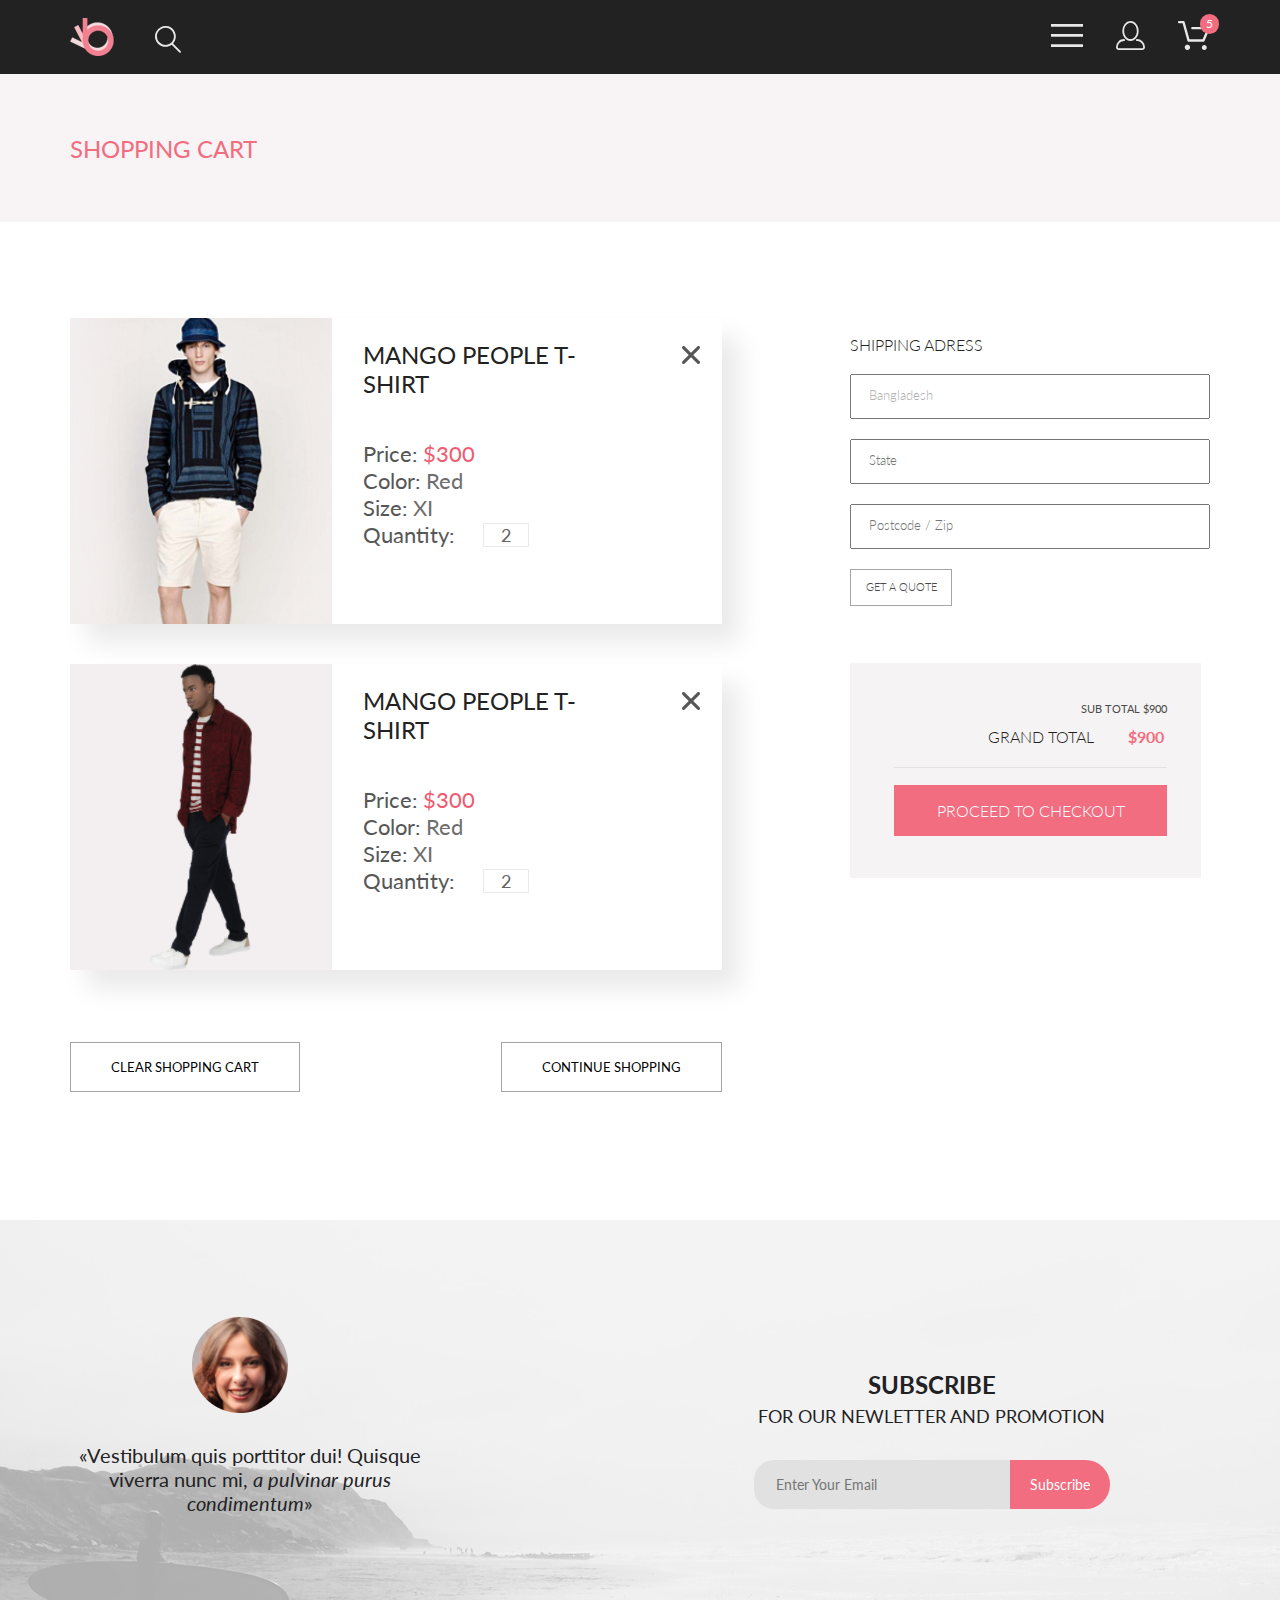
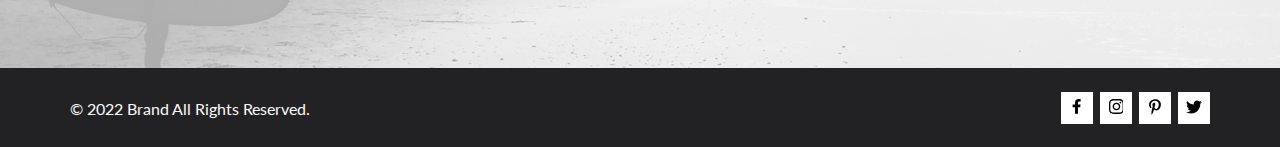
==== commit 3795f274: "html overflow-x hidden" ====
--- a/cart.html
+++ b/cart.html
@@ -71,7 +71,7 @@
           <a href="#" class="header__link">
             <svg width="31.996" height="29" fill="none" xmlns="http://www.w3.org/2000/svg"><path d="M26.2 29c-.65-.03-1.26-.31-1.71-.78-.44-.47-.68-1.1-.67-1.75.01-.65.28-1.27.74-1.72a2.52 2.52 0 0 1 1.74-.71c.64 0 1.27.26 1.73.71.46.45.73 1.07.74 1.72.02.65-.23 1.28-.67 1.75-.44.47-1.06.75-1.7.78h-.2ZM6.75 26.31c0-.53.16-1.04.45-1.48.29-.44.71-.79 1.2-.99.49-.2 1.03-.26 1.55-.15.52.1 1 .36 1.37.73.38.37.63.85.74 1.37.1.52.05 1.06-.16 1.55-.2.49-.54.91-.98 1.2a2.647 2.647 0 0 1-2.52.25 2.654 2.654 0 0 1-1.45-1.45c-.13-.32-.2-.67-.2-1.03Zm3.8-5.63a1.197 1.197 0 0 1-1.15-.87L4.57 2.36H1.18c-.32 0-.62-.13-.84-.35C.12 1.79 0 1.49 0 1.18 0 .86.12.56.34.34.56.12.86 0 1.18 0h4.28c.26-.01.51.08.72.24.2.15.35.37.42.62l4.83 17.46h13.18L29 8.27H14.4c-.16 0-.32-.02-.47-.08-.14-.06-.28-.14-.39-.25a1.142 1.142 0 0 1-.36-.85c0-.16.03-.32.09-.46.06-.15.15-.28.27-.39.11-.11.25-.2.39-.26.15-.05.31-.08.47-.07h16.41c.19-.01.39.04.56.14.17.09.32.22.42.39.11.16.18.35.2.55.01.19-.02.39-.09.57l-5.41 12.41c-.09.21-.24.39-.44.52-.19.12-.41.19-.64.19H10.55Z" fill="#E8E8E8"/></svg>
           </a>
-          <div class="header__basket-added">555</div>
+          <div class="header__basket-added">5</div>
         </div>
       </nav>
     </header>
--- a/css/style.css
+++ b/css/style.css
@@ -842,6 +842,10 @@
 .center {
   padding-left: calc(50% - 570px);
   padding-right: calc(50% - 570px);
+}
+
+html {
+  overflow-x: hidden;
 }
 
 body {
